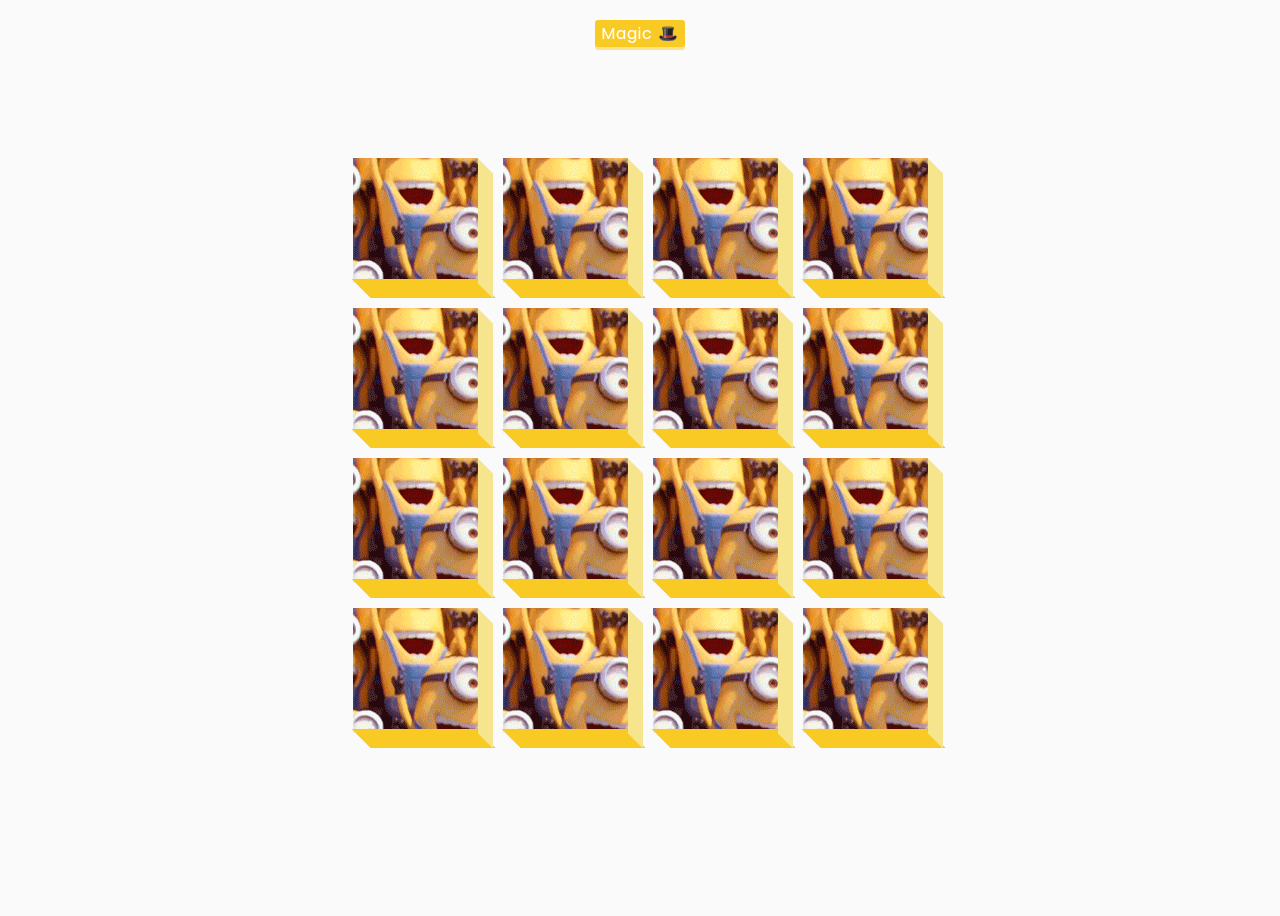
==== 3DBoxesAnimation/index.html @ a55cb8b2 "More...." ====
<!DOCTYPE html>
<html lang="en">
  <head>
    <meta charset="UTF-8" />
    <meta http-equiv="X-UA-Compatible" content="IE=edge" />
    <meta name="viewport" content="width=device-width, initial-scale=1.0" />
    <title>3D Box Animation</title>
    <link
      rel="stylesheet"
      href="https://cdnjs.cloudflare.com/ajax/libs/font-awesome/6.2.0/css/all.min.css"
      integrity="sha512-xh6O/CkQoPOWDdYTDqeRdPCVd1SpvCA9XXcUnZS2FmJNp1coAFzvtCN9BmamE+4aHK8yyUHUSCcJHgXloTyT2A=="
      crossorigin="anonymous"
      referrerpolicy="no-referrer"
    />
    <link rel="stylesheet" href="style.css" />
  </head>
  <body>
    <button id="btn" class="magic">Magic 🎩</button>
    <div id="boxes" class="boxes big">
      <div class="box"></div>
      <div class="box"></div>
      <div class="box"></div>
      <div class="box"></div>
      <div class="box"></div>
      <div class="box"></div>
      <div class="box"></div>
      <div class="box"></div>
      <div class="box"></div>
      <div class="box"></div>
      <div class="box"></div>
      <div class="box"></div>
      <div class="box"></div>
      <div class="box"></div>
      <div class="box"></div>
      <div class="box"></div>
    </div>
    <script src="script.js"></script>
  </body>
</html>
---- 3DBoxesAnimation/style.css ----
@import url('https://fonts.googleapis.com/css2?family=Roboto:wght@400&700;display=swap');
@import url('https://fonts.googleapis.com/css2?family=Poppins&display=swap');

* {
    box-sizing: border-box;
}


body {
    background-color: #fafafa;
    font-family: 'Roboto', sans-serif;
    display: flex;
    flex-direction: column ;
    align-items: center;
    justify-content: center;
    height: 100vh;
    overflow: hidden;
}

.magic {
    background-color: #f9ca24;
    color: #fff;
    font-family: 'Poppins', sans-serif;
    border: 0;
    border-radius: 3px;
    font-size: 16px;
    padding: 12px 20px 50px 50;
    cursor: pointer;
    position: fixed;
    top: 20px;
    letter-spacing: 1px;
    box-shadow: 0 3px  rgba(249, 202, 36, 0.5);
    z-index: 100;
    

}

.magic:focus {
    outline: none;
}

.magic:active {
  box-shadow: none;
  transform: translateY(2px);
}

.boxes {
    display: flex;
    justify-content: space-around;
    flex-wrap: wrap;
    height: 500px;
    width: 500px;
    position: relative;
    transition: 0.4s ease;
    
}

.boxes.big {
    width: 600px;
    height: 600px;
}

.boxes.big .box {
    transform: rotateZ(360deg);
}

.box {
    background-image: url('minions.gif');
    background-repeat: no-repeat;
    background-size: 500px 500px;
    position: relative;
    height: 125px;
    width: 125px;
    transition: 0.4s ease;
}

.box::after {
    content: '';
    background-color: #f6e58d;
    position: absolute;
    top: 8px;
    right: -15px;
    height: 100%;
    width: 15px;
    transform: skewY(45deg);
}

.box::before {
    content: '';
    background-color: #f9ca24;
    position: absolute;
    bottom: -15px;
    left: 8px;
    height: 15%;
    width: 100%;
    transform: skewX(45deg);
}
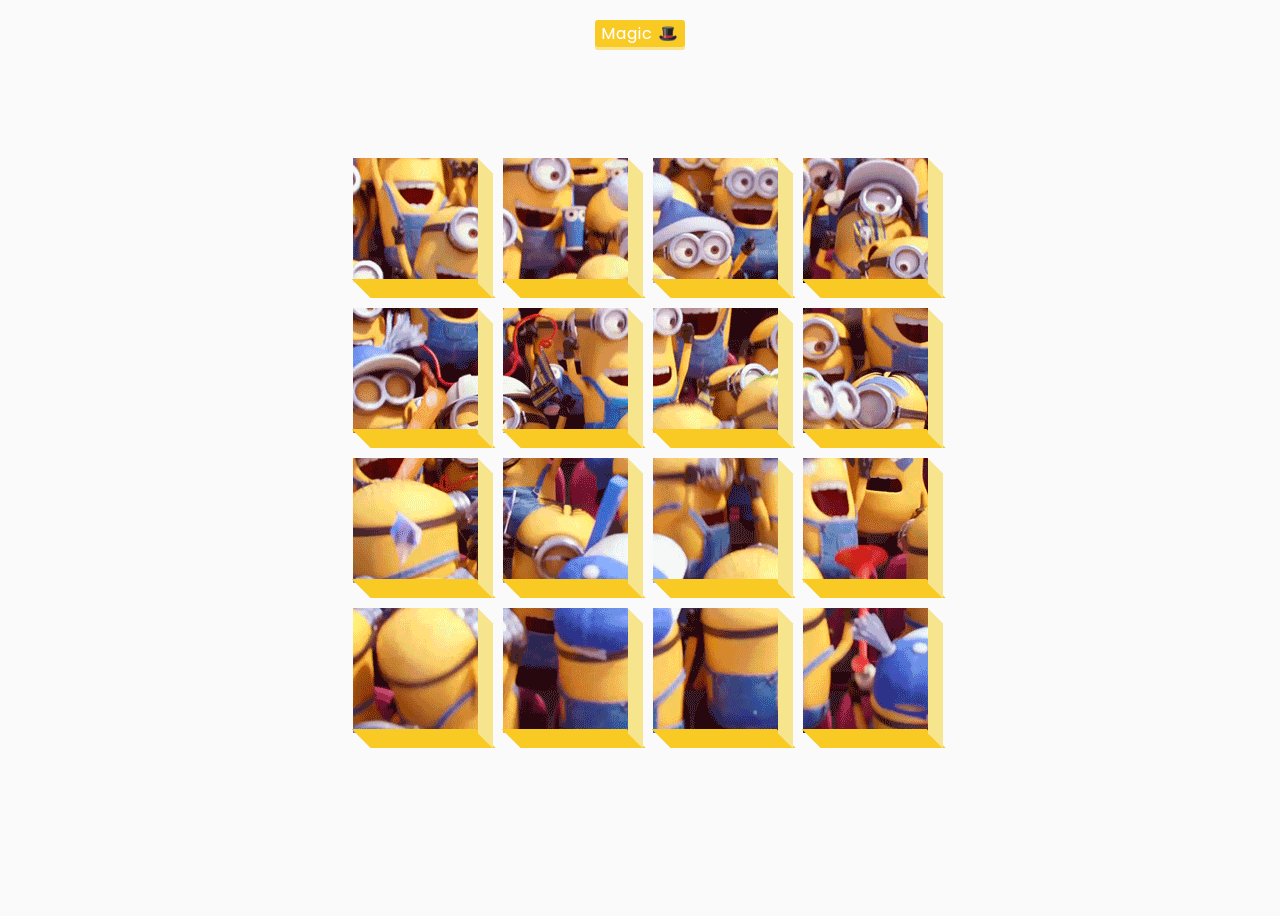
==== commit 8528dce8: "More..." ====
--- a/3DBoxesAnimation/index.html
+++ b/3DBoxesAnimation/index.html
@@ -16,24 +16,7 @@
   </head>
   <body>
     <button id="btn" class="magic">Magic 🎩</button>
-    <div id="boxes" class="boxes big">
-      <div class="box"></div>
-      <div class="box"></div>
-      <div class="box"></div>
-      <div class="box"></div>
-      <div class="box"></div>
-      <div class="box"></div>
-      <div class="box"></div>
-      <div class="box"></div>
-      <div class="box"></div>
-      <div class="box"></div>
-      <div class="box"></div>
-      <div class="box"></div>
-      <div class="box"></div>
-      <div class="box"></div>
-      <div class="box"></div>
-      <div class="box"></div>
-    </div>
+    <div id="boxes" class="boxes big"></div>
     <script src="script.js"></script>
   </body>
 </html>
